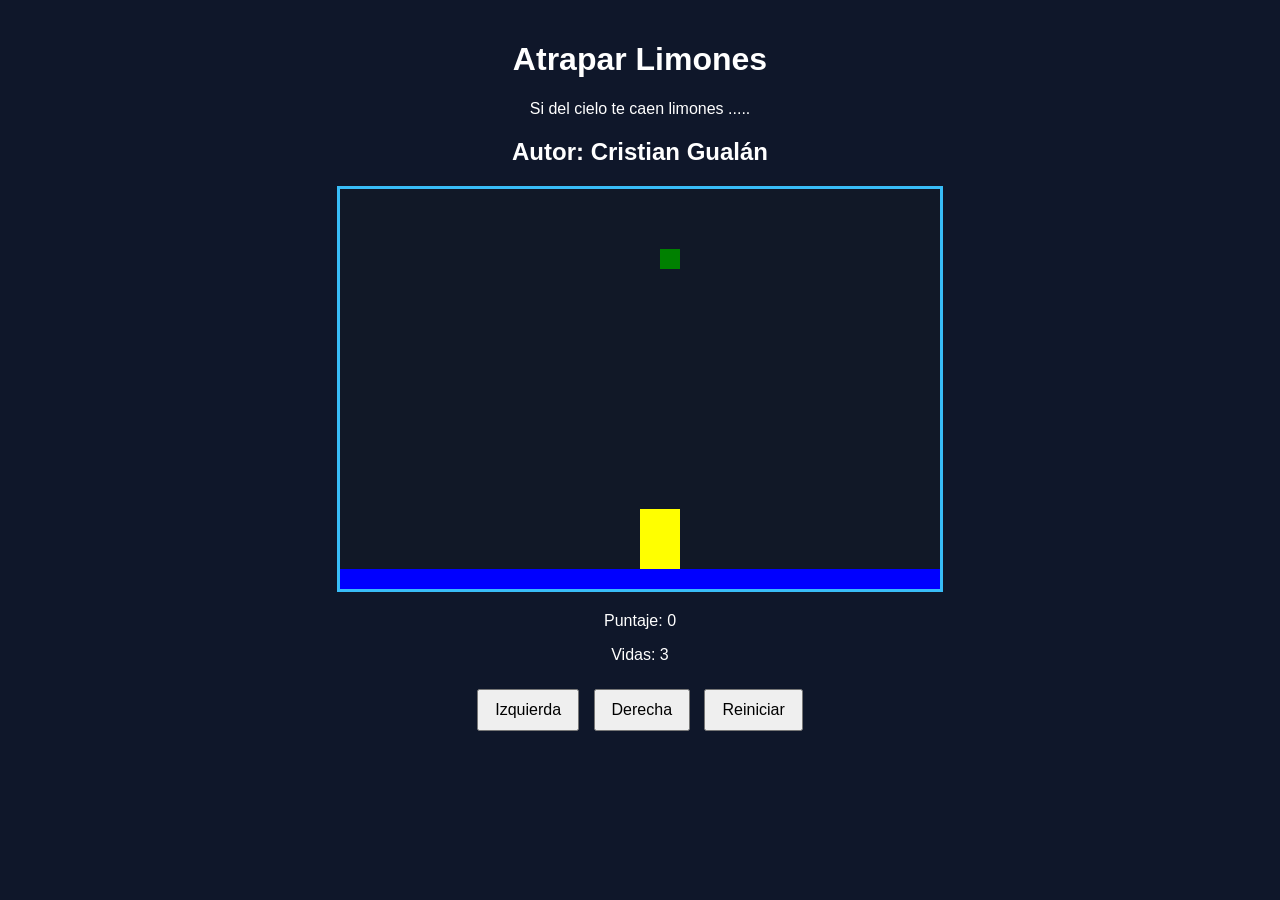
==== index.html @ f1f577a3 "se renombra archivo html limones por index" ====
<!DOCTYPE html>
<html lang="es">
<head>
  <title>Caza Estrellas</title>
  <link rel="stylesheet" href="limones.css">
  <script src="utils.js"></script>

  </head>

    <body onload = "iniciar()">
      <div class="contenedor">
        <h1>Atrapar Limones</h1>
        <p>Si del cielo te caen limones ..... </p>
        <h2>Autor: Cristian Gualán</h2>
        <canvas id="areaJuego" width="600" height="400"></canvas>

        <div class="panel">
          <p>Puntaje: <span id="txtPuntaje">0</span></p>
          <p>Vidas: <span id="txtVidas">3</span></p>
        </div>
        <div class="botones">
          <button onclick="moverIzquierda()">Izquierda</button>
          <button onclick="moverDerecha()">Derecha</button>
          <button onclick="reiniciar()">Reiniciar</button>
        </div>
      </div>
      <script src="limones.js"></script>
    </body>
</html>
---- limones.css ----
body {
  font-family: Arial, sans-serif;
  background-color: #0f172a;
  color: white;
  text-align: center;
  margin: 0;
  padding: 20px;
}

.contenedor {
  max-width: 800px;
  margin: 0 auto;
}

canvas {
  background-color: #111827;
  border: 3px solid #38bdf8;
  display: block;
  margin: 20px auto;
}

.panel {
  margin: 20px 0;
}

.botones button {
  margin: 5px;
  padding: 10px 16px;
  font-size: 16px;
  cursor: pointer;
}
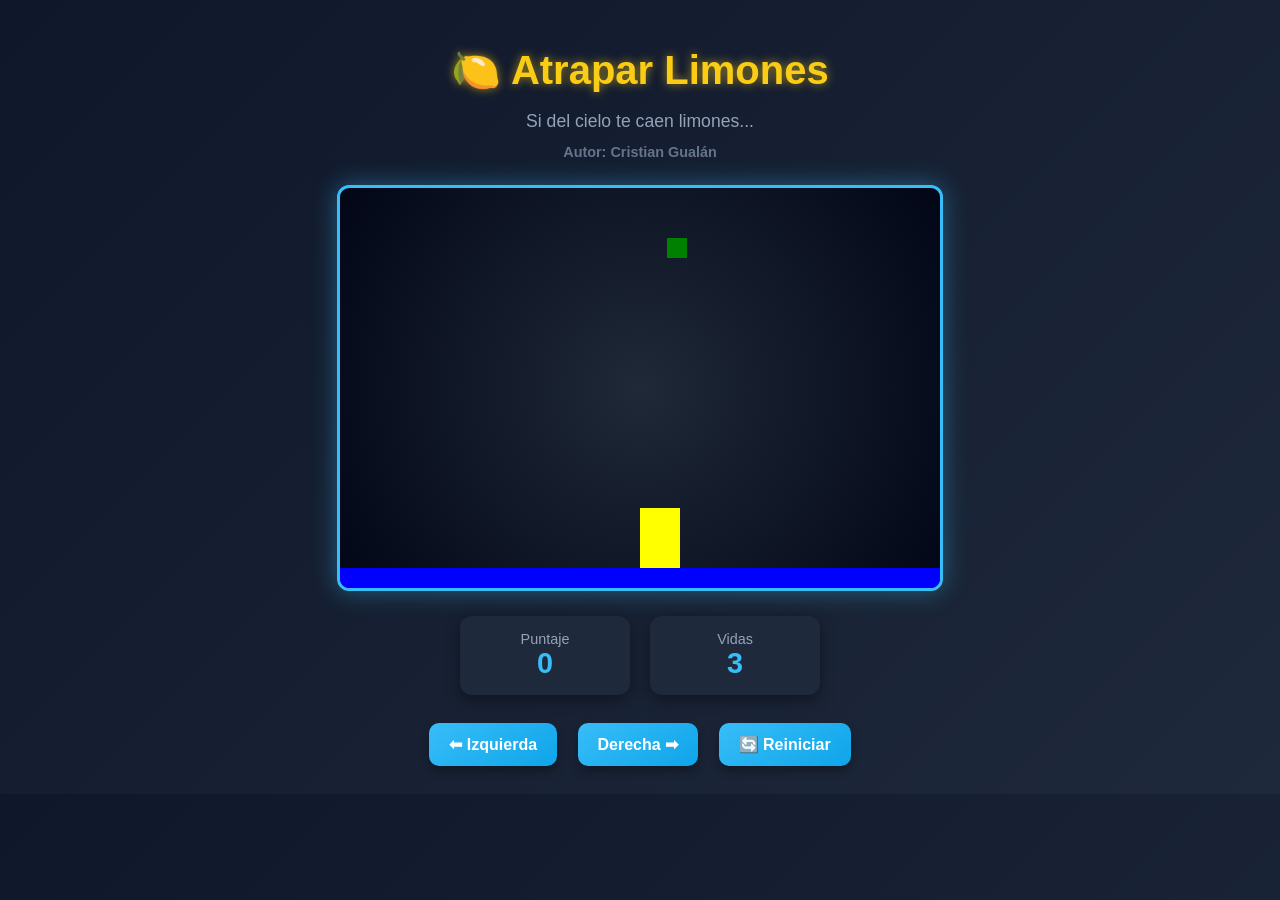
==== commit a4519eac: "se realiza mejoras de estilos en los archivos de css y html con chatGPT" ====
--- a/index.html
+++ b/index.html
@@ -1,29 +1,45 @@
 <!DOCTYPE html>
 <html lang="es">
 <head>
-  <title>Caza Estrellas</title>
+  <meta charset="UTF-8">
+  <title>Caza Limones</title>
   <link rel="stylesheet" href="limones.css">
   <script src="utils.js"></script>
+</head>
 
-  </head>
+<body onload="iniciar()">
+  <div class="contenedor">
 
-    <body onload = "iniciar()">
-      <div class="contenedor">
-        <h1>Atrapar Limones</h1>
-        <p>Si del cielo te caen limones ..... </p>
-        <h2>Autor: Cristian Gualán</h2>
-        <canvas id="areaJuego" width="600" height="400"></canvas>
+    <header class="header">
+      <h1>🍋 Atrapar Limones</h1>
+      <p class="subtitulo">Si del cielo te caen limones...</p>
+      <h2 class="autor">Autor: Cristian Gualán</h2>
+    </header>
 
-        <div class="panel">
-          <p>Puntaje: <span id="txtPuntaje">0</span></p>
-          <p>Vidas: <span id="txtVidas">3</span></p>
-        </div>
-        <div class="botones">
-          <button onclick="moverIzquierda()">Izquierda</button>
-          <button onclick="moverDerecha()">Derecha</button>
-          <button onclick="reiniciar()">Reiniciar</button>
-        </div>
+    <section class="juego">
+      <canvas id="areaJuego" width="600" height="400"></canvas>
+    </section>
+
+    <section class="panel">
+      <div class="card">
+        <span class="label">Puntaje</span>
+        <span id="txtPuntaje" class="valor">0</span>
       </div>
-      <script src="limones.js"></script>
-    </body>
+
+      <div class="card">
+        <span class="label">Vidas</span>
+        <span id="txtVidas" class="valor">3</span>
+      </div>
+    </section>
+
+    <section class="botones">
+      <button onclick="moverIzquierda()">⬅ Izquierda</button>
+      <button onclick="moverDerecha()">Derecha ➡</button>
+      <button class="reiniciar" onclick="reiniciar()">🔄 Reiniciar</button>
+    </section>
+
+  </div>
+
+  <script src="limones.js"></script>
+</body>
 </html>
--- a/limones.css
+++ b/limones.css
@@ -1,31 +1,108 @@
 body {
-  font-family: Arial, sans-serif;
-  background-color: #0f172a;
-  color: white;
+  font-family: 'Segoe UI', Tahoma, sans-serif;
+  background: linear-gradient(135deg, #0f172a, #1e293b);
+  color: #e2e8f0;
   text-align: center;
   margin: 0;
   padding: 20px;
 }
 
+/* CONTENEDOR */
 .contenedor {
-  max-width: 800px;
+  max-width: 900px;
   margin: 0 auto;
 }
 
-canvas {
-  background-color: #111827;
-  border: 3px solid #38bdf8;
-  display: block;
-  margin: 20px auto;
+/* HEADER */
+.header h1 {
+  font-size: 2.5rem;
+  margin-bottom: 5px;
+  color: #facc15;
+  text-shadow: 0 0 10px rgba(250, 204, 21, 0.6);
 }
 
+.subtitulo {
+  font-size: 1.1rem;
+  color: #94a3b8;
+  margin-bottom: 10px;
+}
+
+.autor {
+  font-size: 0.9rem;
+  color: #64748b;
+}
+
+/* CANVAS */
+canvas {
+  background: radial-gradient(circle, #1f2937, #020617);
+  border: 3px solid #38bdf8;
+  border-radius: 12px;
+  display: block;
+  margin: 25px auto;
+  box-shadow: 0 0 25px rgba(56, 189, 248, 0.4);
+}
+
+/* PANEL */
 .panel {
+  display: flex;
+  justify-content: center;
+  gap: 20px;
   margin: 20px 0;
 }
 
+.card {
+  background: #1e293b;
+  padding: 15px 25px;
+  border-radius: 12px;
+  box-shadow: 0 5px 15px rgba(0,0,0,0.4);
+  min-width: 120px;
+}
+
+.label {
+  display: block;
+  font-size: 0.9rem;
+  color: #94a3b8;
+}
+
+.valor {
+  font-size: 1.8rem;
+  font-weight: bold;
+  color: #38bdf8;
+}
+
+/* BOTONES */
+.botones {
+  margin-top: 20px;
+}
+
 .botones button {
-  margin: 5px;
-  padding: 10px 16px;
+  margin: 8px;
+  padding: 12px 20px;
   font-size: 16px;
+  border: none;
+  border-radius: 10px;
   cursor: pointer;
+  background: linear-gradient(145deg, #38bdf8, #0ea5e9);
+  color: white;
+  font-weight: bold;
+  transition: all 0.2s ease;
+  box-shadow: 0 5px 10px rgba(0,0,0,0.3);
+}
+
+.botones button:hover {
+  transform: translateY(-2px) scale(1.05);
+  box-shadow: 0 8px 18px rgba(0,0,0,0.5);
+}
+
+.botones button:active {
+  transform: scale(0.95);
+}
+
+/* BOTÓN REINICIAR */
+.reiniciar {
+  background: linear-gradient(145deg, #f43f5e, #e11d48);
+}
+
+.reiniciar:hover {
+  box-shadow: 0 8px 18px rgba(244, 63, 94, 0.5);
 }
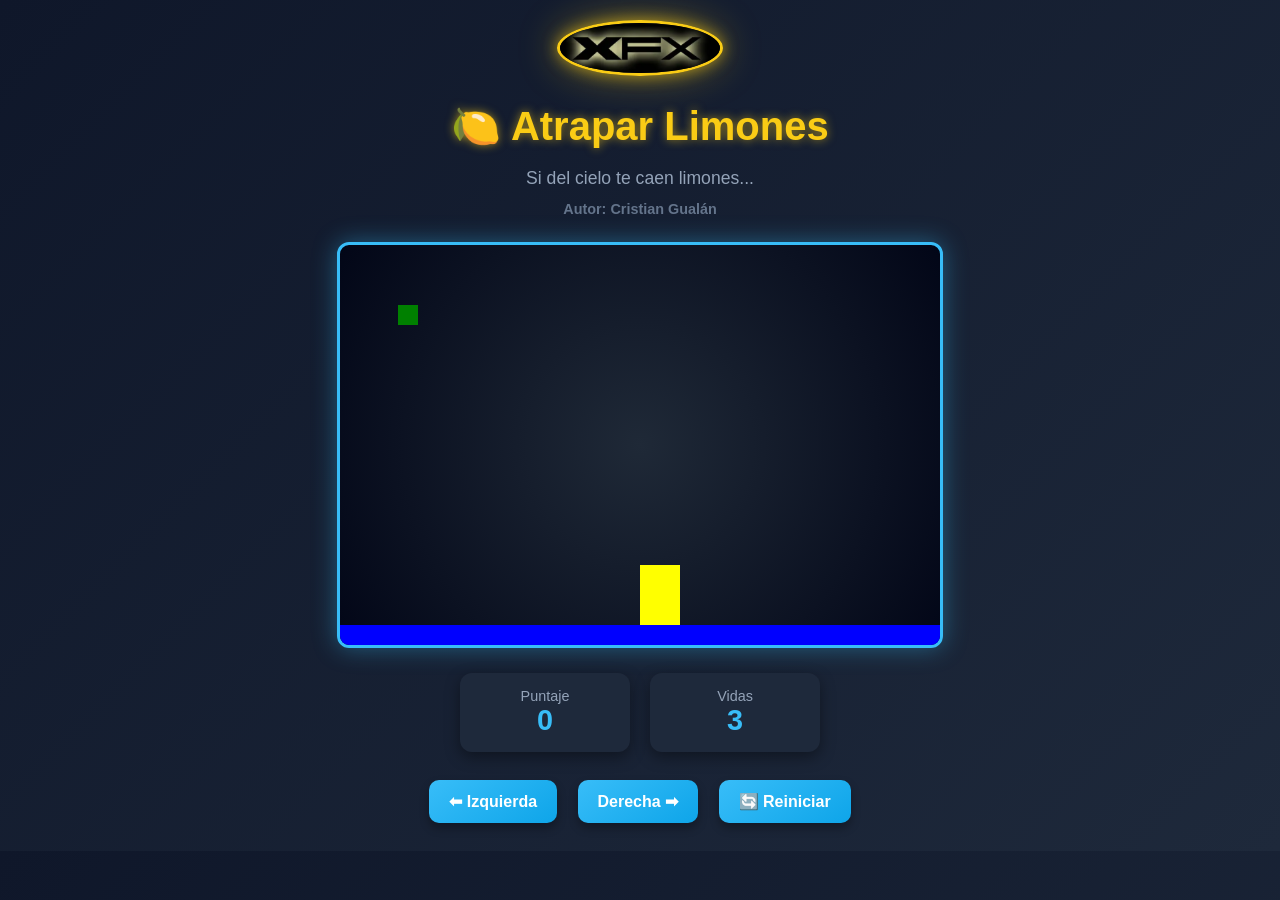
==== commit 5b80f077: "se mejora estilos y se agrega logo en la parte superior" ====
--- a/index.html
+++ b/index.html
@@ -10,17 +10,23 @@
 <body onload="iniciar()">
   <div class="contenedor">
 
-    <header class="header">
-      <h1>🍋 Atrapar Limones</h1>
-      <p class="subtitulo">Si del cielo te caen limones...</p>
-      <h2 class="autor">Autor: Cristian Gualán</h2>
-    </header>
+<header class="header">
 
-    <section class="juego">
+  <div class="logo">
+    <img src="XFX.png" alt="León" class="imagen-top">
+  </div>
+
+  <h1>🍋 Atrapar Limones</h1>
+  <p class="subtitulo">Si del cielo te caen limones...</p>
+  <h2 class="autor">Autor: Cristian Gualán</h2>
+
+</header>
+
+    <div class="juego">
       <canvas id="areaJuego" width="600" height="400"></canvas>
-    </section>
+    </div>
 
-    <section class="panel">
+    <div class="panel">
       <div class="card">
         <span class="label">Puntaje</span>
         <span id="txtPuntaje" class="valor">0</span>
@@ -30,7 +36,7 @@
         <span class="label">Vidas</span>
         <span id="txtVidas" class="valor">3</span>
       </div>
-    </section>
+    </div>
 
     <section class="botones">
       <button onclick="moverIzquierda()">⬅ Izquierda</button>
--- a/limones.css
+++ b/limones.css
@@ -105,4 +105,34 @@
 
 .reiniciar:hover {
   box-shadow: 0 8px 18px rgba(244, 63, 94, 0.5);
+}
+
+/* IMAGEN SUPERIOR */
+.logo {
+  display: flex;
+  justify-content: center;
+  margin-bottom: 15px;
+}
+
+.imagen-top {
+  width: 160px;
+  height: auto;
+  border-radius: 50%;
+  border: 3px solid #facc15;
+
+  /* EFECTO GLOW */
+  box-shadow:
+    0 0 15px rgba(250, 204, 21, 0.6),
+    0 0 40px rgba(250, 204, 21, 0.4);
+
+  /* SUAVIZADO */
+  transition: all 0.3s ease;
+}
+
+/* HOVER (opcional, queda brutal 🔥) */
+.imagen-top:hover {
+  transform: scale(1.08);
+  box-shadow:
+    0 0 25px rgba(250, 204, 21, 0.9),
+    0 0 60px rgba(250, 204, 21, 0.7);
 }
